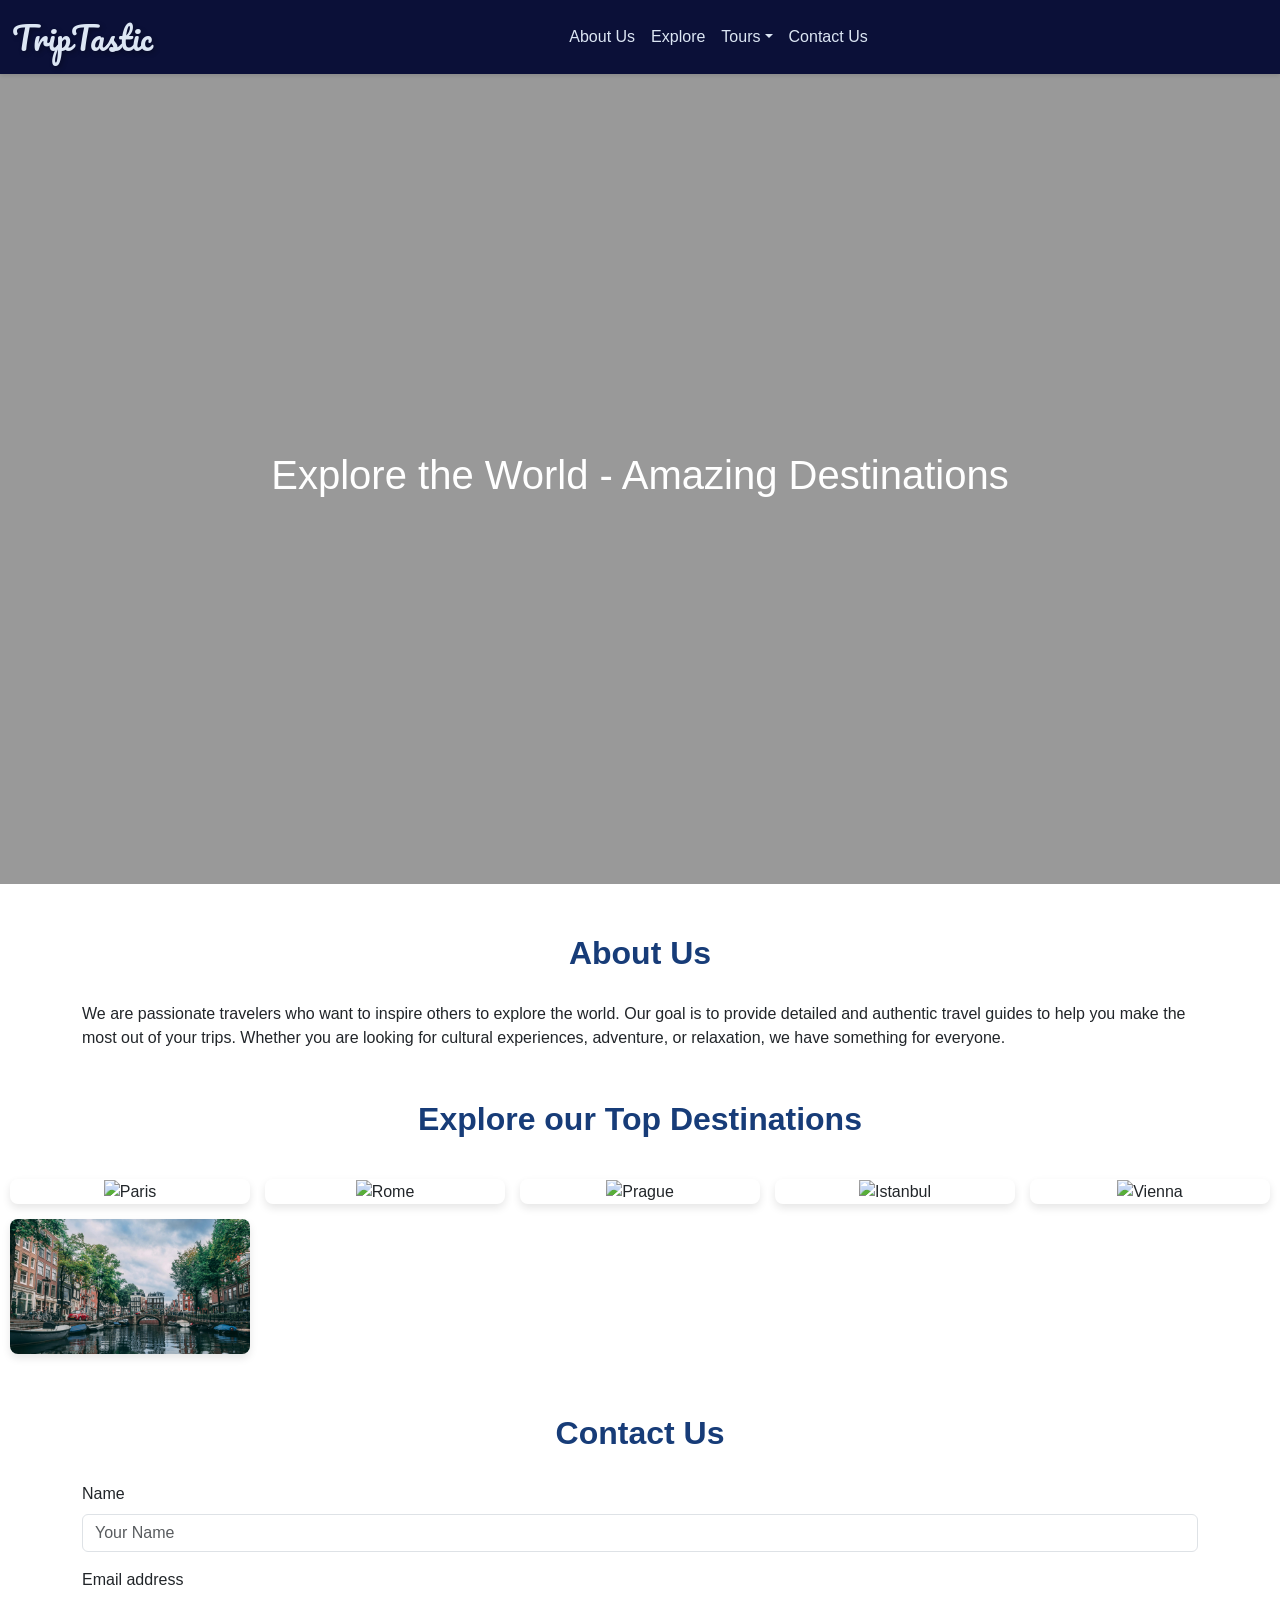
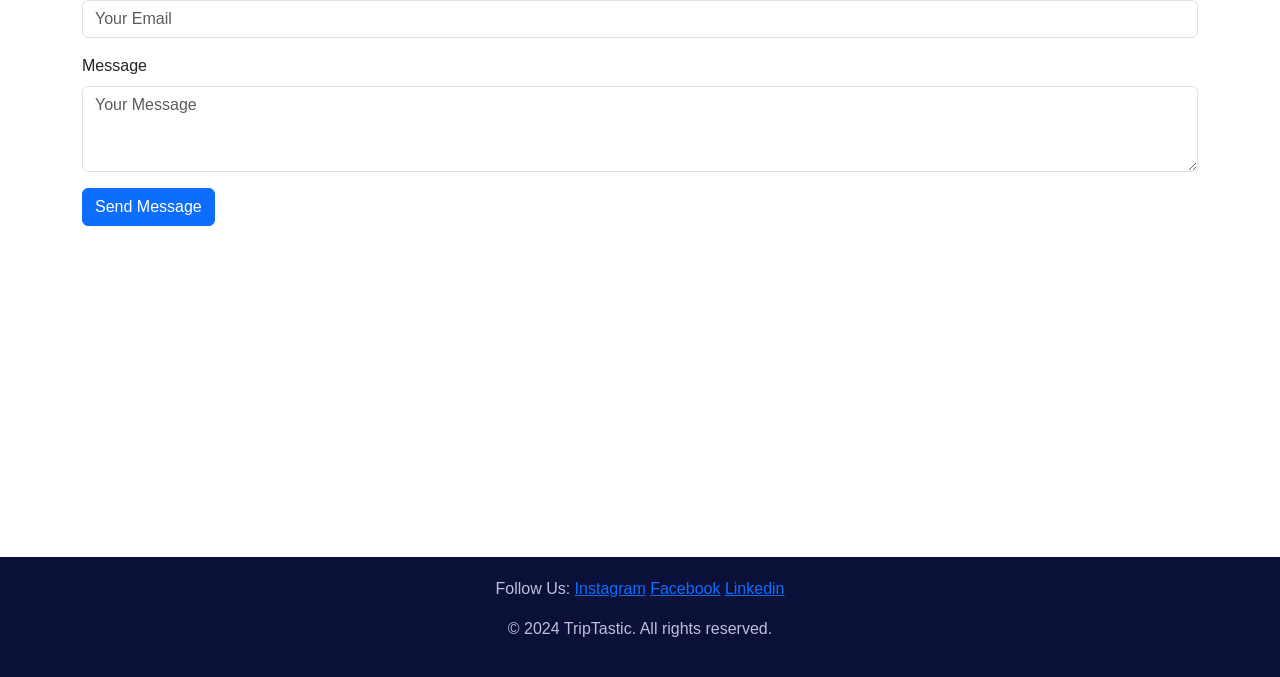
==== index.html @ 7fd8412a "Add files via upload" ====
<!DOCTYPE html>
<html lang="en">

<head>
    <meta charset="UTF-8">
    <meta name="viewport" content="width=device-width, initial-scale=1.0">
    <title>Explore the World with TripTastic</title>
    <link href="https://cdn.jsdelivr.net/npm/bootstrap@5.3.3/dist/css/bootstrap.min.css" rel="stylesheet" integrity="sha384-QWTKZyjpPEjISv5WaRU9OFeRpok6YctnYmDr5pNlyT2bRjXh0JMhjY6hW+ALEwIH" crossorigin="anonymous">
    <script src="https://cdn.jsdelivr.net/npm/bootstrap@5.3.3/dist/js/bootstrap.bundle.min.js" integrity="sha384-YvpcrYf0tY3lHB60NNkmXc5s9fDVZLESaAA55NDzOxhy9GkcIdslK1eN7N6jIeHz" crossorigin="anonymous"></script>
    <link href="https://fonts.googleapis.com/css2?family=Pacifico&display=swap" rel="stylesheet">

    <style>
        body {
        font-family:'Lucida Sans', Verdana, sans-serif;
        margin: 0;
        padding: 0;
        }
    
        .hero {
            position: relative;
            height: 90vh;
            display: flex;
            justify-content: center;
            align-items: center;
            text-align: center;
            overflow: hidden;
            color: white;
        }

        .hero-video {
            position: absolute;
            top: 50%;
            left: 50%;
            transform: translate(-50%, -50%);
            width: 100%;
            height: 100%;
            object-fit: cover;
            z-index: -1;
        }

        .hero::before {
            content: "";
            position: absolute;
            top: 0;
            left: 0;
            width: 100%;
            height: 100%;
            background: rgba(0, 0, 0, 0.4); 
            z-index: 0; 
        }



        .hero-content {
            z-index: 1;
            position: relative;
            color: white;
        }


        .destination-grid {
            display: grid;
            grid-template-columns: repeat(auto-fill, minmax(235px, 1fr));
            gap: 15px;
            padding: 30px;
        }

        .destination-card img {
            width: 100%;
            height: 100%;
            object-fit: cover;
        }


        .destination-card {
            position: relative;
            overflow: hidden;
            border-radius: 8px;
            box-shadow: 0 4px 8px rgba(0, 0, 0, 0.1);
        }

        .destination-card:hover {
            transform: scale(1.05);
            transition: all 0.3s ease;
        }

        .destination-card .overlay {
            position: absolute;
            top: 0;
            bottom: 0;
            left: 0;
            right: 0;
            background-color: #08146d74;
            display: flex;
            justify-content: center;
            align-items: center;
            opacity: 0;
            transition: opacity 0.3s ease;
        }

        .destination-card:hover .overlay {
            opacity: 1;
        }

        .overlay a {
            font-size: 1.5rem;
            color: white;
            text-decoration: none;
            font-weight: bold;
        }

        .section-title {
            text-align: center;
            margin-top: 50px;
            margin-bottom: 30px;
        }

        .about-text,
        .contact-form {
            margin-top: 30px;
        }

        .footer {
            background-color: #0b1038;
            color: #bfbfdb;
            padding: 20px;
            text-align: center;
        }

        .footer a:hover {
            color: white;
            text-decoration: underline;
        }

        .navbar-nav {
            margin-left: auto;
        }

        nav.navbar{
            background-color: #0b1038;
            box-shadow: 0 2px 4px rgba(0, 0, 0, 0.1); 
        }

        nav.navbar .navbar-brand, 
        nav.navbar .nav-link {
            color: #dce6f4; 
        }

        nav.navbar .nav-link:hover {
            color: #ffffff;

        }
        .navbar-brand{
            font-family: 'Pacifico', cursive; 
            font-size: 32px; 
            text-shadow: 2px 2px 5px rgba(0, 0, 0, 0.3);
        }

        .destination-grid {
            text-align: center;
            padding: 10px;
        }

        .section-title{
            color: #173c78;
            font-weight: bolder;
            text-shadow: #0b1038;
        }

        @media (max-width: 768px) {
            .hero {
                height: 60vh;
            }

            .hero-content h1 {
                font-size: 1.8rem;
            }

            .destination-grid {
                padding: 15px;
            }

            .section-title {
                font-size: 1.5rem;
            }

            .footer p {
                font-size: 0.9rem;
            }
            
            .navbar-nav {
                text-align: center;
            }

            nav.navbar .navbar-brand,
            nav.navbar .nav-link {
                font-size: 0.9rem;
            }

        }
    </style>
</head>
<body>

    <nav class="navbar navbar-expand-lg">
        <div class="container-fluid">
          <a class="navbar-brand" href="index.html">TripTastic</a>
          <button class="navbar-toggler" type="button" data-bs-toggle="collapse" data-bs-target="#navbarSupportedContent" aria-controls="navbarSupportedContent" aria-expanded="false" aria-label="Toggle navigation">
            <span class="navbar-toggler-icon"></span>
          </button>
          <div class="collapse navbar-collapse" id="navbarSupportedContent">
            <ul class="navbar-nav me-auto mb-2 mb-lg-0">
              <li class="nav-item"><a class="nav-link" href="index.html#about-us">About Us</a></li>
              <li class="nav-item"><a class="nav-link" href="index.html#explore">Explore</a></li>
              <li class="nav-item dropdown">
                <a class="nav-link dropdown-toggle" href="#" data-bs-toggle="dropdown">Tours</a>
                <ul class="dropdown-menu">
                  <li><a class="dropdown-item" href="individual_tours.html">Individual Tours</a></li>
                  <li><a class="dropdown-item" href="guided_tours.html">Guided Tours</a></li>
                </ul>
              </li>
              <li class="nav-item"><a class="nav-link" href="index.html#contact-us">Contact Us</a></li>
            </ul>
          </div>
        </div>
      </nav>


    <div class="hero" id="home">
        <video autoplay muted loop playsinline class="hero-video">
            <source src="hero3.mp4" type="video/mp4">
        </video>
        <div class="hero-content">
            <h1>Explore the World - Amazing Destinations</h1>

        </div>
    </div>


    <section id="about-us" class="about-text">
        <div class="container">
            <h2 class="section-title">About Us</h2>
            <p>We are passionate travelers who want to inspire others to explore the world. Our goal is to provide detailed
                and authentic travel guides to help you make the most out of your trips. Whether you are looking for cultural
                experiences, adventure, or relaxation, we have something for everyone.</p>
        </div>
    </section>

 
    <section id="explore">
        <h2 class="section-title">Explore our Top Destinations</h2>

        <div class="destination-grid">
            <div class="destination-card">
                <img src="par.jpg" alt="Paris">
                <div class="overlay">
                    <a href="paris.html">Explore Paris</a>
                </div>
            </div>
            <div class="destination-card">
                <img src="rome1_1.jpg" alt="Rome">
                <div class="overlay">
                    <a href="rome.html">Explore Rome</a>
                </div>
            </div>
            <div class="destination-card">
                <img src="prague1.1.jpg" alt="Prague">
                <div class="overlay">
                    <a href="prague.html">Explore Prague</a>
                </div>
            </div>
            <div class="destination-card">
                <img src="is1.1.jpg" alt="Istanbul">
                <div class="overlay">
                    <a href="istanbul.html">Explore Istanbul</a>
                </div>
            </div>
            <div class="destination-card">
                <img src="vienna2.6.jpg" alt="Vienna">
                <div class="overlay">
                    <a href="vienna.html">Explore Vienna</a>
                </div>
            </div>
            <div class="destination-card">
                <img src="ams1.1.jpg" alt="Amsterdam">
                <div class="overlay">
                    <a href="amsterdam.html">Explore Amsterdam</a>
                </div>
            </div>
        </div>
    </section>

    <section id="contact-us" class="contact-form">
        <div class="container">
            <h2 class="section-title">Contact Us</h2>
            <form onsubmit="return showPopup()">
                <div class="mb-3">
                    <label for="name" class="form-label">Name</label>
                    <input type="text" class="form-control" id="name" placeholder="Your Name">
                </div>
                <div class="mb-3">
                    <label for="email" class="form-label">Email address</label>
                    <input type="email" class="form-control" id="email" placeholder="Your Email">
                </div>
                <div class="mb-3">
                    <label for="message" class="form-label">Message</label>
                    <textarea class="form-control" id="message" rows="3" placeholder="Your Message"></textarea>
                </div>
                <button type="submit" class="btn btn-primary">Send Message</button>
            </form>

        </div>
        <br>
        <iframe src="https://maps.google.com/maps?q=YOUR_LOCATION&output=embed" width="100%" height="300"></iframe>
    </section>

    <footer class="footer custom-footer">
        <div class="footercontainer">
            <p>Follow Us: 
                <a href="">Instagram</a> 
                <a href="" >Facebook</a> 
                <a href="" >Linkedin</a>
            </p>
            <p>&copy; 2024 TripTastic. All rights reserved.</p>
        </div>
    </footer>

    <script>
        function showPopup() {
            alert("Thank you for contacting us! We will reach out as soon as possible!");
            return false;
        }
    </script>

</body>

</html>
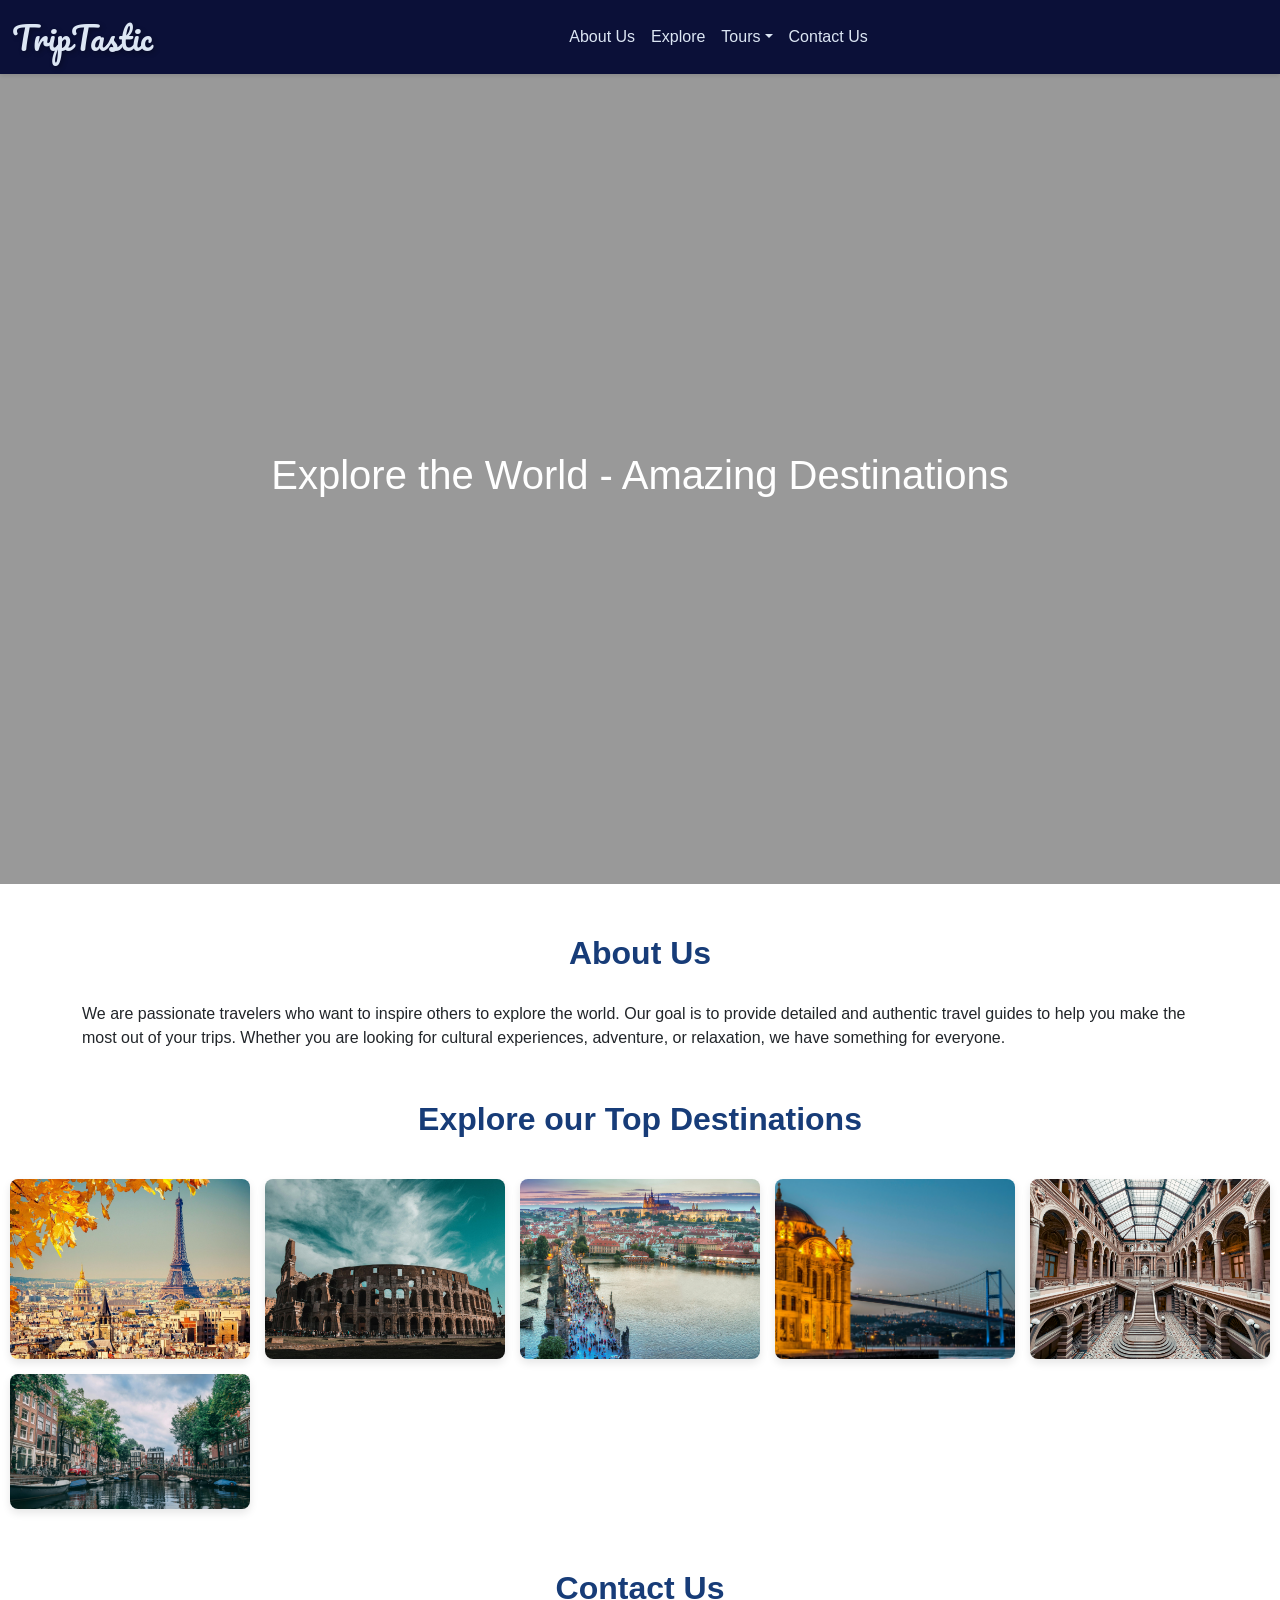
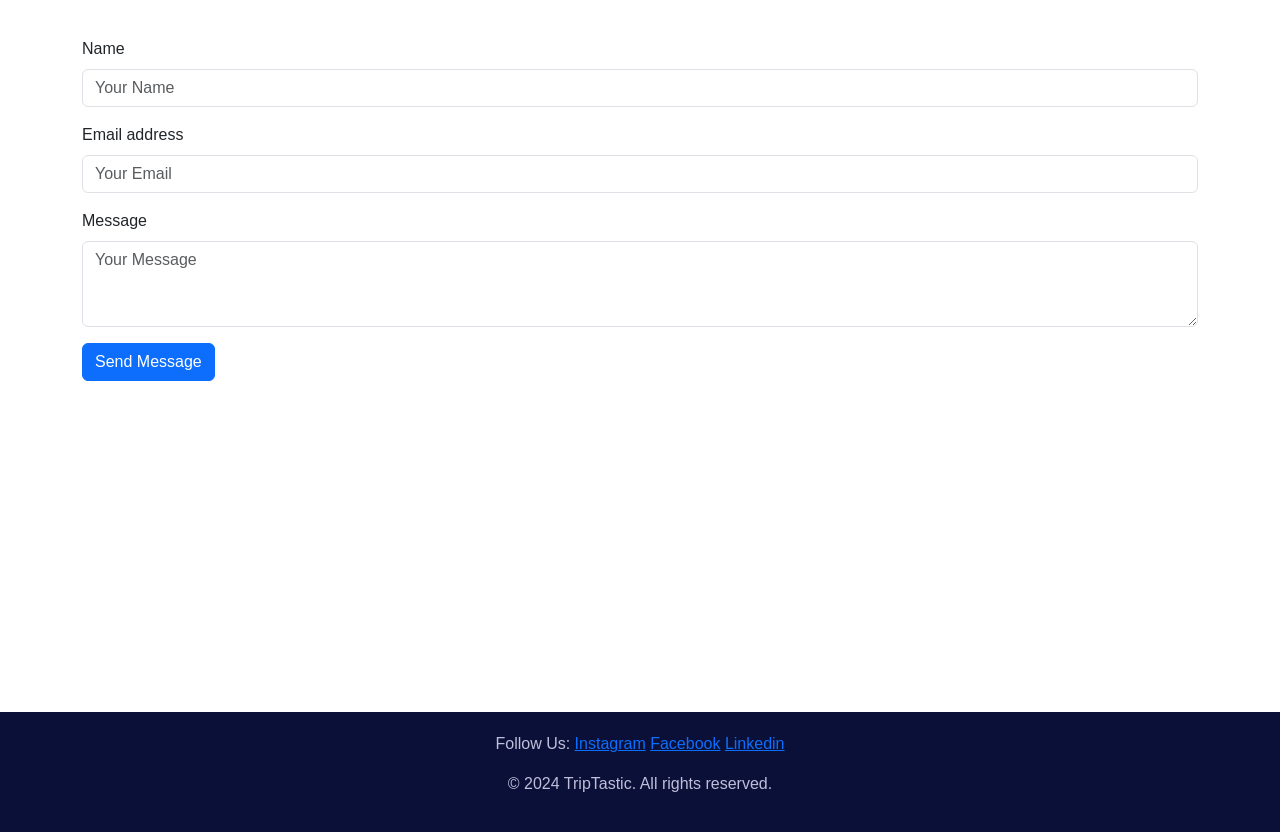
==== commit 8882b9ab: "Update index.html" ====
--- a/index.html
+++ b/index.html
@@ -4,7 +4,7 @@
 <head>
     <meta charset="UTF-8">
     <meta name="viewport" content="width=device-width, initial-scale=1.0">
-    <title>Explore the World with TripTastic</title>
+    <title>TripTastic Agency</title>
     <link href="https://cdn.jsdelivr.net/npm/bootstrap@5.3.3/dist/css/bootstrap.min.css" rel="stylesheet" integrity="sha384-QWTKZyjpPEjISv5WaRU9OFeRpok6YctnYmDr5pNlyT2bRjXh0JMhjY6hW+ALEwIH" crossorigin="anonymous">
     <script src="https://cdn.jsdelivr.net/npm/bootstrap@5.3.3/dist/js/bootstrap.bundle.min.js" integrity="sha384-YvpcrYf0tY3lHB60NNkmXc5s9fDVZLESaAA55NDzOxhy9GkcIdslK1eN7N6jIeHz" crossorigin="anonymous"></script>
     <link href="https://fonts.googleapis.com/css2?family=Pacifico&display=swap" rel="stylesheet">
@@ -334,4 +334,4 @@
 
 </body>
 
-</html>+</html>
